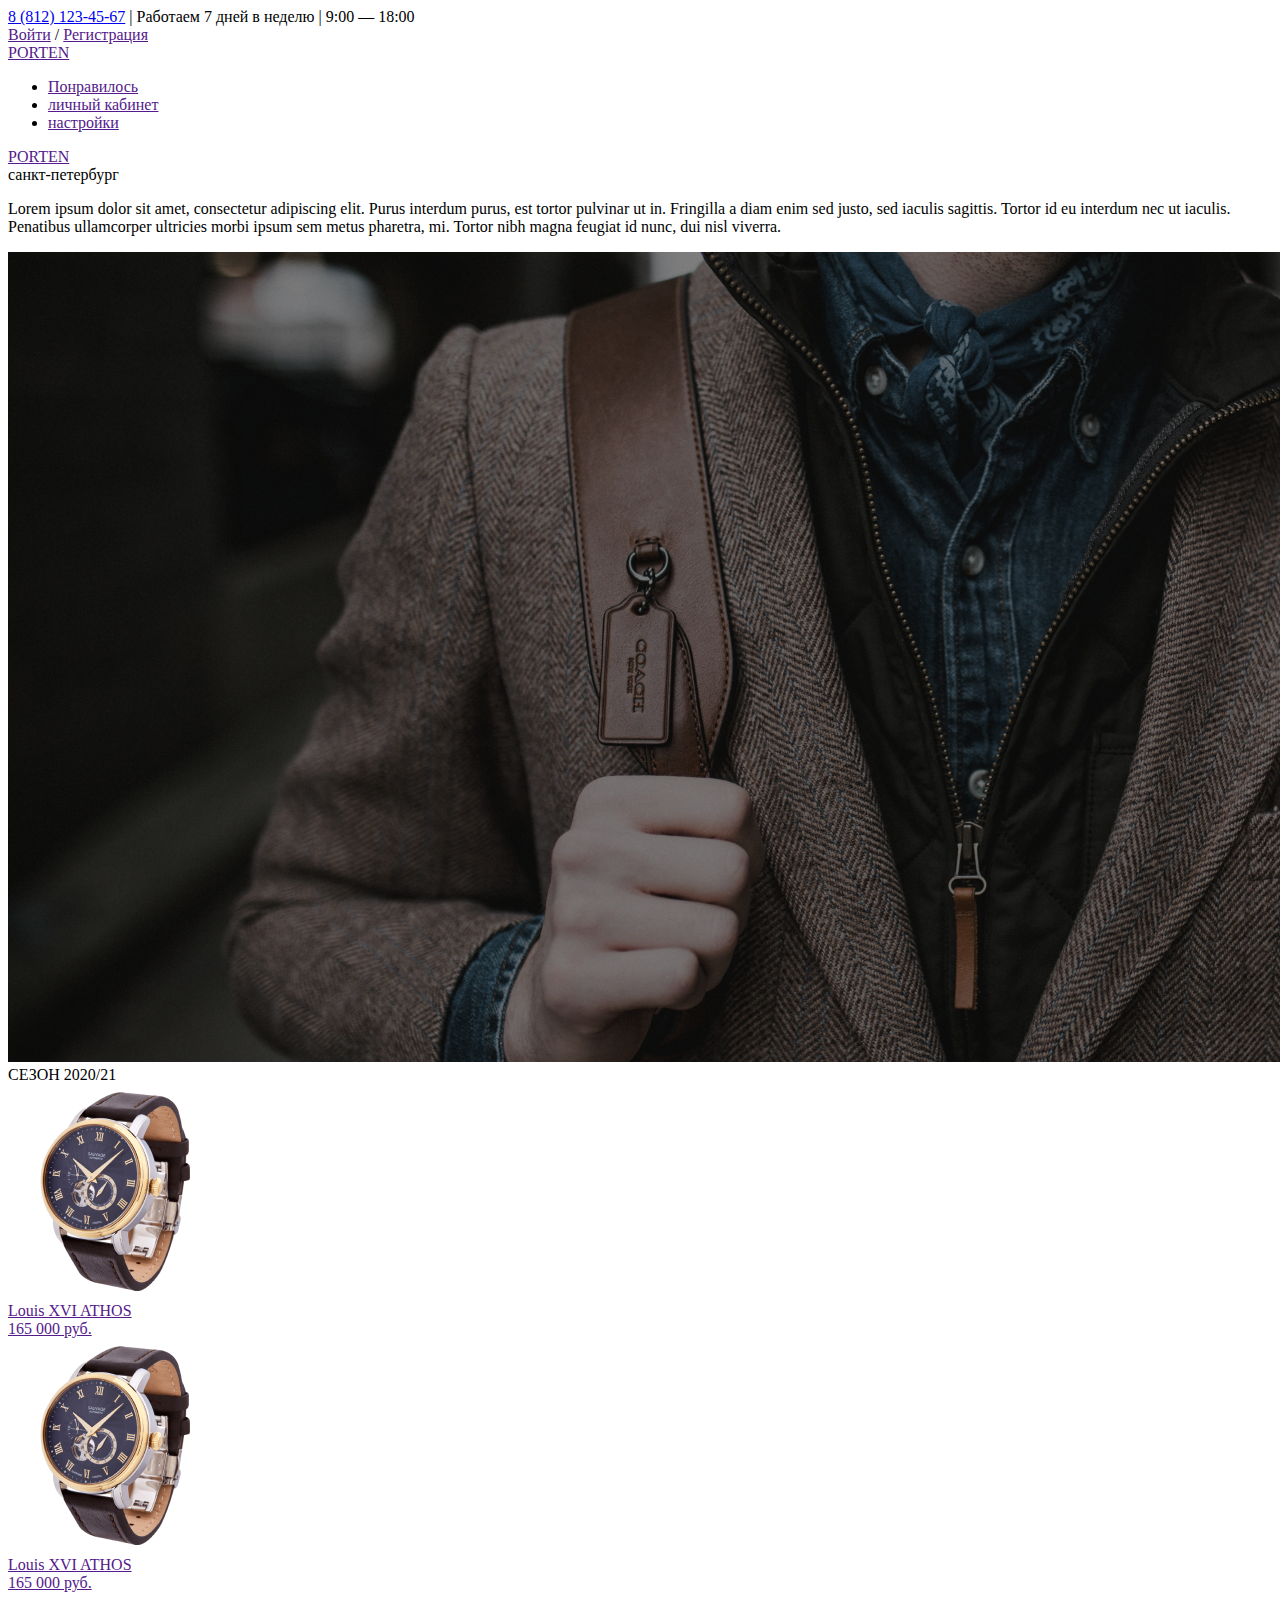
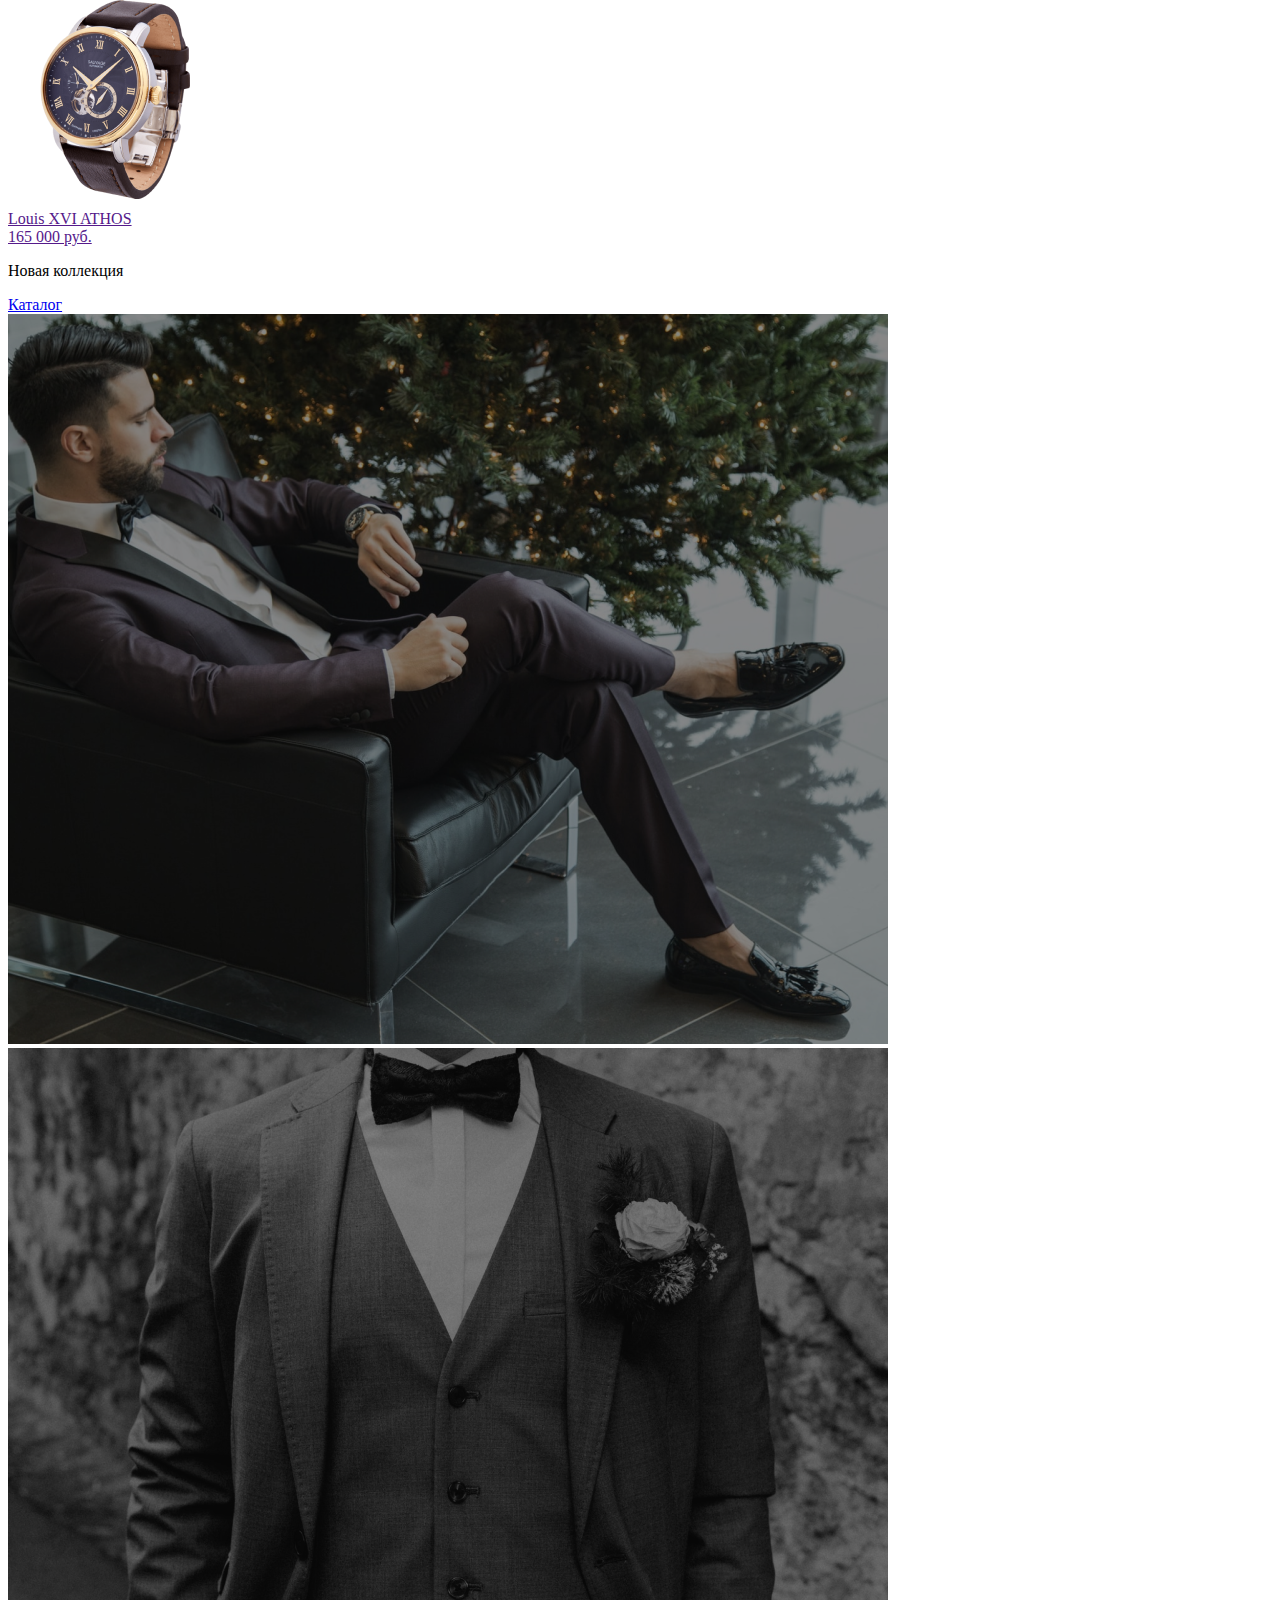
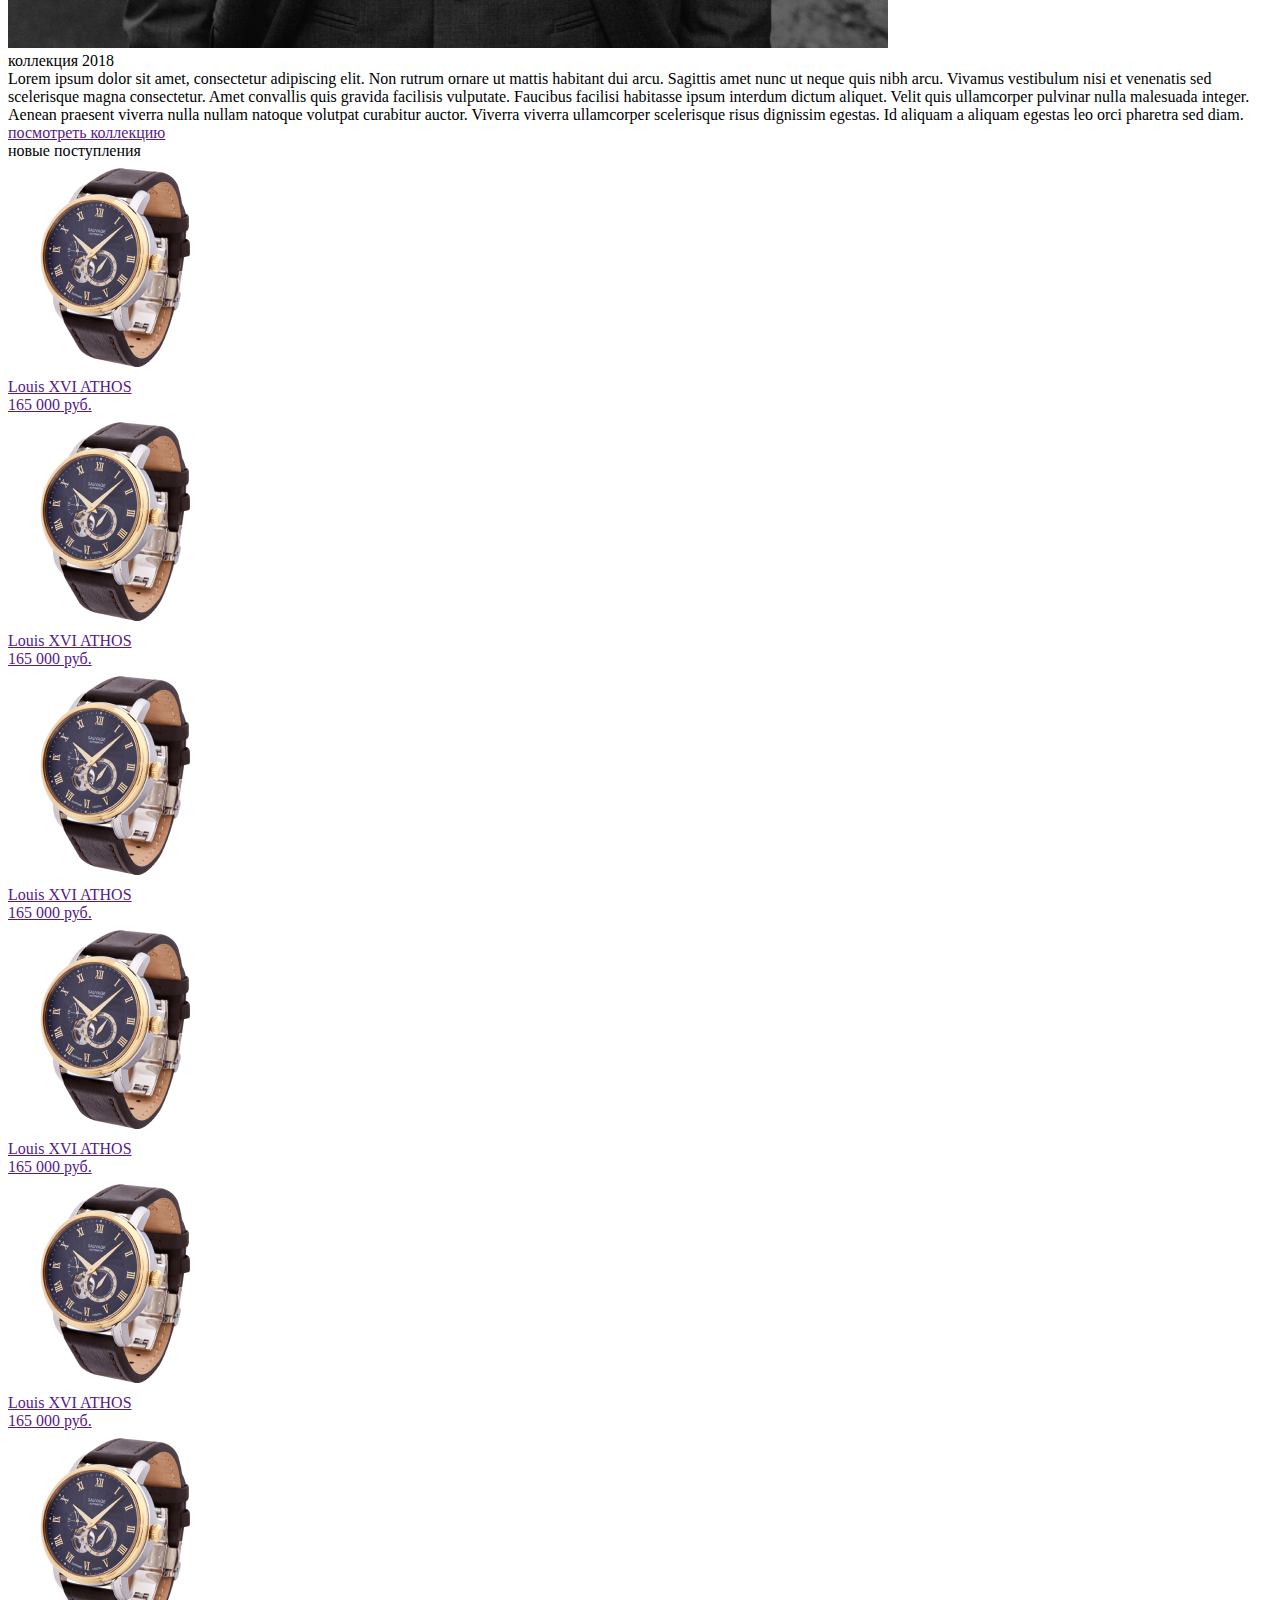
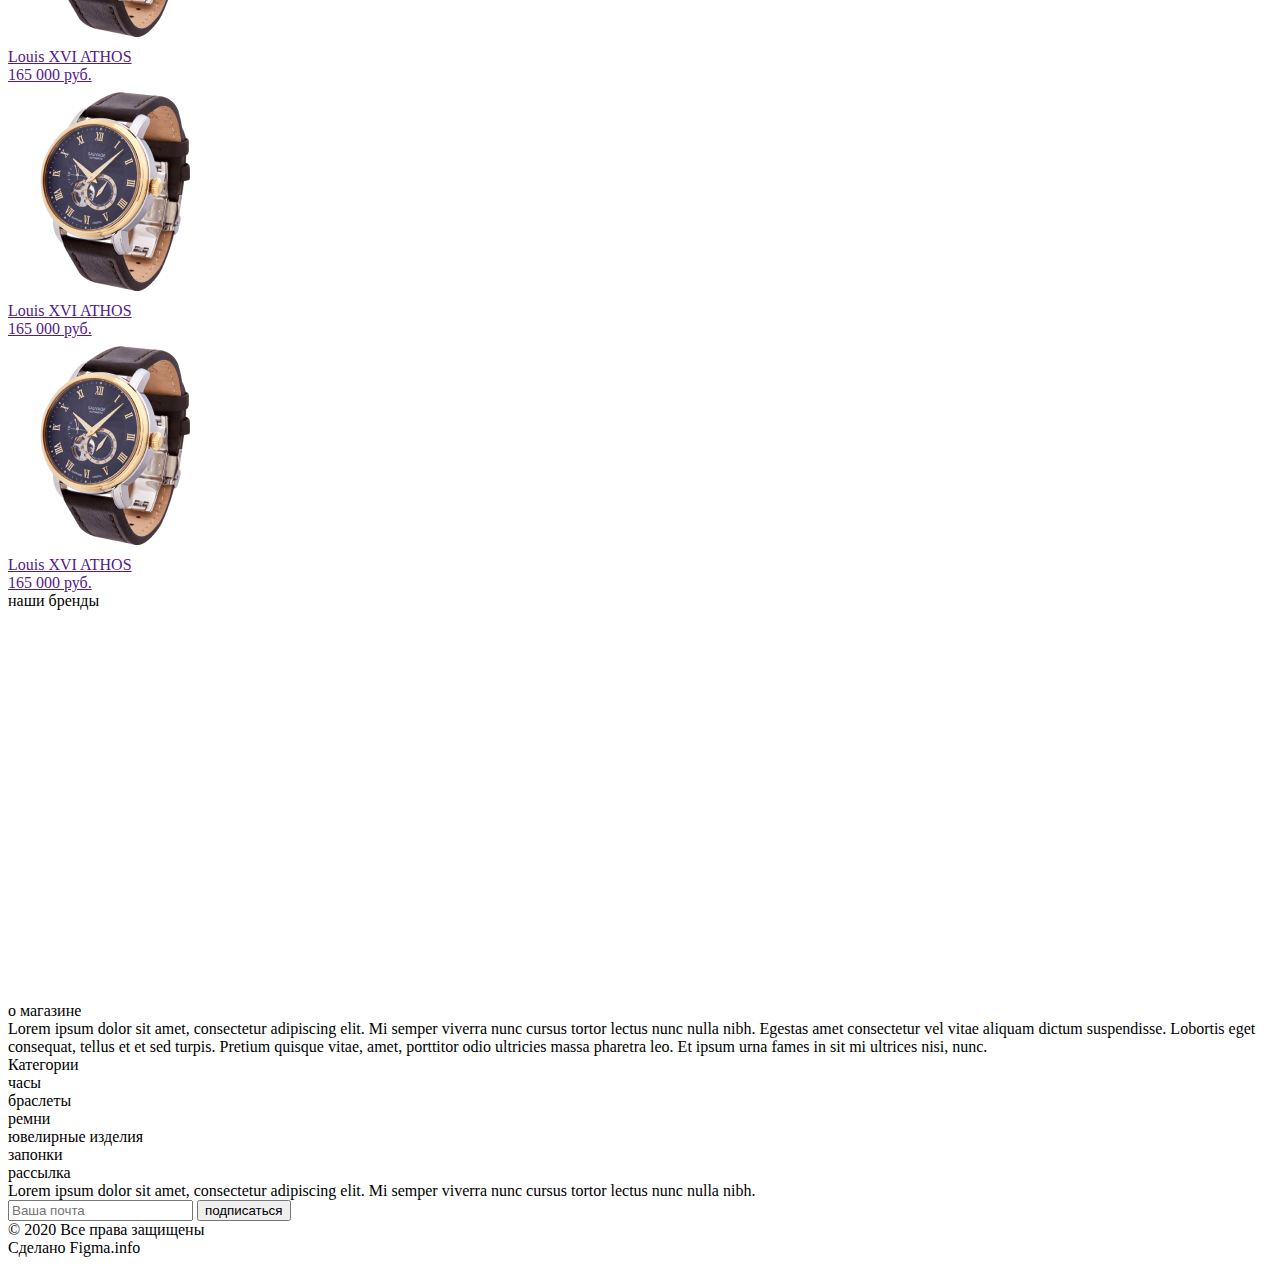
==== #src/index.html @ 112035b2 "porten" ====
<!DOCTYPE html>

<head>
	<meta charset="UTF-8">
	<meta name="viewport" content="width=device-width, initial-scale=1.0">
	<title>Главная</title>
	<link rel="stylesheet" href="css/style.min.css">
	<link href="http://fonts.cdnfonts.com/css/post-no-bills-jaffna" rel="stylesheet">

	<link href="https://cdn.jsdelivr.net/npm/bootstrap@5.0.2/dist/css/bootstrap.min.css" rel="stylesheet"
		integrity="sha384-EVSTQN3/azprG1Anm3QDgpJLIm9Nao0Yz1ztcQTwFspd3yD65VohhpuuCOmLASjC" crossorigin="anonymous">



</head>

<body>
	<header>
		<div class="header">
			<div class="header__top top-header  ">
				<div class="top-header__row container justify-content-center ">
					<div class="row">
						<div class="top-header__column col">
							<a class=" top-header__phone" href=" tel:88121234567">8 (812) 123-45-67</a>
							<span class="top-header__workdays"> | Работаем 7 дней в неделю | 9:00 — 18:00 </span>
						</div>
						<div class="top-header__column col text-end">
							<a class="top-header__link" href="">Войти</a>
							<span> / </span>
							<a class="top-header__link" href="">Регистрация</a>
						</div>
					</div>
				</div>
			</div>
			<div class="header__bottom bottom-header">
				<div class="bottom-header__row">
					<div class="bottom-header__column">
						<a href="" class="bottom-header__logo">PORTEN</a>
					</div>
					<div class="bottom-header__column bottom-header__column1 ">
						<ul class="bottom-header__list">
							<li class="bottom-header__link"><a href="">Понравилось</a></li>
							<li class="bottom-header__link"><a href="">личный кабинет</a></li>
							<li class="bottom-header__link"><a href="">настройки</a></li>
						</ul>
						<div class="bottom-header__menu menu-burger">
							<div class="menu-burger__burger">
								<span></span>
							</div>
						</div>
						<a href="" class="bottom-header__cart"></a>
						<a href="" class="bottom-header__search"></a>
					</div>
				</div>
			</div>
		</div>
	</header>
	<section>
		<div class="title">
			<div class="title__content">
				<div class="title__title">
					<div class="title__logo"><a href="">PORTEN</a></div>
					<div class="title__city">санкт-петербург</div>
				</div>
				<div class="title__text">
					<p>Lorem ipsum dolor sit amet, consectetur adipiscing elit. Purus interdum purus, est tortor
						pulvinar ut in. Fringilla a diam enim sed justo, sed iaculis sagittis. Tortor id eu interdum
						nec
						ut iaculis. Penatibus ullamcorper ultricies morbi ipsum sem metus pharetra, mi. Tortor nibh
						magna feugiat id nunc, dui nisl viverra.</p>
				</div>
				<div class="title__img ibg"><img src=".//img/main.png" alt=""></div>
			</div>

		</div>

	</section>
	<section>
		<div class="content">
			<div class="content__product">
				<div class="content__carts carts">
					<div class="carts__title">СЕЗОН 2020/21</div>
					<span></span>
					<div class="content__carts-body">
						<a href="" class="cart">
							<div class="cart__body">
								<div class="cart__img ibg"><img src=".//img/watch.png" alt=""></div>
							</div>
							<div class="cart__description">
								<div class="cart__title">Louis XVI ATHOS</div>
								<div class="cart__price">165 000 руб.</div>
							</div>

						</a>
						<a href="" class="cart">
							<div class="cart__body">
								<div class="cart__img ibg"><img src=".//img/watch.png" alt=""></div>
							</div>
							<div class="cart__description">
								<div class="cart__title">Louis XVI ATHOS</div>
								<div class="cart__price">165 000 руб.</div>
							</div>

						</a>
						<a href="" class="cart">
							<div class="cart__body">
								<div class="cart__img ibg"><img src=".//img/watch.png" alt=""></div>
							</div>
							<div class="cart__description">
								<div class="cart__title">Louis XVI ATHOS</div>
								<div class="cart__price">165 000 руб.</div>
							</div>

						</a>
					</div>
				</div>
				<div class="content__catalog">
					<div class="content__title">
						<p>Новая коллекция</p>
					</div>
					<span></span>
					<a href="#" class="content__btn">Каталог</a>
					<div class="content__img ibg"><img src=".//img/Catalog.png" alt=""></div>
				</div>
			</div>
		</div>
	</section>
	<section>
		<div class="contant-bottom">
			<div class="contant-bottom__body">
				<div class="contant-bottom__img ibg"><img src=".//img/Img2.png" alt=""></div>
				<div class="contant-bottom__description">
					<div class="contant-bottom__title">коллекция 2018</div>
					<span></span>
					<div class="contant-bottom__text">Lorem ipsum dolor sit amet, consectetur adipiscing elit. Non
						rutrum ornare ut mattis habitant dui arcu. Sagittis amet nunc ut neque quis nibh arcu. Vivamus
						vestibulum nisi et venenatis sed scelerisque magna consectetur. Amet convallis quis gravida
						facilisis vulputate. Faucibus facilisi habitasse ipsum interdum dictum aliquet. Velit quis
						ullamcorper pulvinar nulla malesuada integer. Aenean praesent viverra nulla nullam natoque
						volutpat curabitur auctor. Viverra viverra ullamcorper scelerisque risus dignissim egestas. Id
						aliquam a aliquam egestas leo orci pharetra sed diam. </div>
					<a href="" class="contant-bottom__btn">посмотреть коллекцию</a>
				</div>
			</div>
		</div>
	</section>

	<section class="list-product">
		<div class="container">
			<div class="list-product__body ">
				<div class="list-product__title">новые поступления
					<span></span>
				</div>

				<div class="row ">
					<div class="col-xl-3 col-lg-4 col-md-6 col-sm-12 center"><a href="" class="cart">
							<div class="cart__body">
								<div class="cart__img ibg"><img src=".//img/watch.png" alt=""></div>
							</div>
							<div class="cart__description">
								<div class="cart__title">Louis XVI ATHOS</div>
								<div class="cart__price">165 000 руб.</div>
							</div>

						</a></div>
					<div class="col-xl-3 col-lg-4 col-md-6 col-sm-12 center"><a href="" class="cart">
							<div class="cart__body">
								<div class="cart__img ibg"><img src=".//img/watch.png" alt=""></div>
							</div>
							<div class="cart__description">
								<div class="cart__title">Louis XVI ATHOS</div>
								<div class="cart__price">165 000 руб.</div>
							</div>

						</a></div>
					<div class="col-xl-3 col-lg-4 col-md-6 col-sm-12 center"><a href="" class="cart">
							<div class="cart__body">
								<div class="cart__img ibg"><img src=".//img/watch.png" alt=""></div>
							</div>
							<div class="cart__description">
								<div class="cart__title">Louis XVI ATHOS</div>
								<div class="cart__price">165 000 руб.</div>
							</div>

						</a></div>
					<div class="col-xl-3 col-lg-4 col-md-6 col-sm-12 center"><a href="" class="cart">
							<div class="cart__body">
								<div class="cart__img ibg"><img src=".//img/watch.png" alt=""></div>
							</div>
							<div class="cart__description">
								<div class="cart__title">Louis XVI ATHOS</div>
								<div class="cart__price">165 000 руб.</div>
							</div>

						</a></div>
					<div class="col-xl-3 col-lg-4 col-md-6 col-sm-12 center"><a href="" class="cart">
							<div class="cart__body">
								<div class="cart__img ibg"><img src=".//img/watch.png" alt=""></div>
							</div>
							<div class="cart__description">
								<div class="cart__title">Louis XVI ATHOS</div>
								<div class="cart__price">165 000 руб.</div>
							</div>

						</a></div>
					<div class="col-xl-3 col-lg-4 col-md-6 col-sm-12 center"><a href="" class="cart">
							<div class="cart__body">
								<div class="cart__img ibg"><img src=".//img/watch.png" alt=""></div>
							</div>
							<div class="cart__description">
								<div class="cart__title">Louis XVI ATHOS</div>
								<div class="cart__price">165 000 руб.</div>
							</div>

						</a></div>
					<div class="col-xl-3 col-lg-4 col-md-6 col-sm-12 center"><a href="" class="cart">
							<div class="cart__body">
								<div class="cart__img ibg"><img src=".//img/watch.png" alt=""></div>
							</div>
							<div class="cart__description">
								<div class="cart__title">Louis XVI ATHOS</div>
								<div class="cart__price">165 000 руб.</div>
							</div>

						</a></div>
					<div class="col-xl-3 col-lg-4 col-md-6 col-sm-12 center"><a href="" class="cart">
							<div class="cart__body">
								<div class="cart__img ibg"><img src=".//img/watch.png" alt=""></div>
							</div>
							<div class="cart__description">
								<div class="cart__title">Louis XVI ATHOS</div>
								<div class="cart__price">165 000 руб.</div>
							</div>

						</a></div>
				</div>
			</div>
		</div>
	</section>

	<section class="brands">
		<div class="list-product__title">наши бренды
			<span></span>
		</div>
		<div class="container ">
			<div class="row ">
				<div class="col-xl-3 col-lg-6 col-md-6 center"><a href=""><img src=".//img/Brand.png" alt=""></a>
				</div>
				<div class="col-xl-3 col-lg-6 col-md-6 center"><a href=""><img src=".//img/Brand.png" alt=""></a>
				</div>
				<div class="col-xl-3 col-lg-6 col-md-6 center"><a href=""><img src=".//img/Brand.png" alt=""></a>
				</div>
				<div class="col-xl-3 col-lg-6 col-md-6 center"><a href=""><img src=".//img/Brand.png" alt=""></a>
				</div>
			</div>
		</div>
	</section>

	<footer>
		<div class="footer">
			<div class="footer__row">
				<div class="footer__column">
					<div class="footer__title">о магазине</div>
					<div class="footer__text">Lorem ipsum dolor sit amet, consectetur adipiscing elit. Mi semper viverra
						nunc cursus tortor lectus nunc nulla nibh. Egestas amet consectetur vel vitae aliquam dictum
						suspendisse. Lobortis eget consequat, tellus et et sed turpis. Pretium quisque vitae, amet,
						porttitor odio ultricies massa pharetra leo. Et ipsum urna fames in sit mi ultrices nisi, nunc.
					</div>
				</div>
				<div class="footer__column">
					<div class="footer__title">Категории</div>
					<div class="footer__link link-footer">
						<div class="link-footer__row">
							<div class="link-footer__btn">часы</div>
							<div class="link-footer__btn">браслеты</div>
							<div class="link-footer__btn">ремни</div>
						</div>
						<div class="link-footer__row">
							<div class="link-footer__btn">ювелирные изделия</div>
							<div class="link-footer__btn">запонки</div>
						</div>
					</div>
				</div>
				<div class="footer__column">
					<div class="footer__title">рассылка</div>
					<div class="footer__text">Lorem ipsum dolor sit amet, consectetur adipiscing elit. Mi semper viverra
						nunc cursus tortor lectus nunc nulla nibh.</div>
					<form action="#" class="footer__form">
						<input type="text" placeholder="Ваша почта" class="footer__input">
						<button class="footer__button">подписаться</button>
					</form>
				</div>
			</div>
		</div>

	</footer>
	<div class="bottom-footer">
		<div class="bottom-footer__body">
			<div class="bottom-footer__down">© 2020 Все права защищены</div>
			<div class="bottom-footer__down">Сделано Figma.info</div>
		</div>

	</div>


	<script src="https://cdn.jsdelivr.net/npm/bootstrap@5.0.2/dist/js/bootstrap.bundle.min.js"
		integrity="sha384-MrcW6ZMFYlzcLA8Nl+NtUVF0sA7MsXsP1UyJoMp4YLEuNSfAP+JcXn/tWtIaxVXM"
		crossorigin="anonymous"></script>

	<script src="js/script.min.js"></script>
</body>

</html>
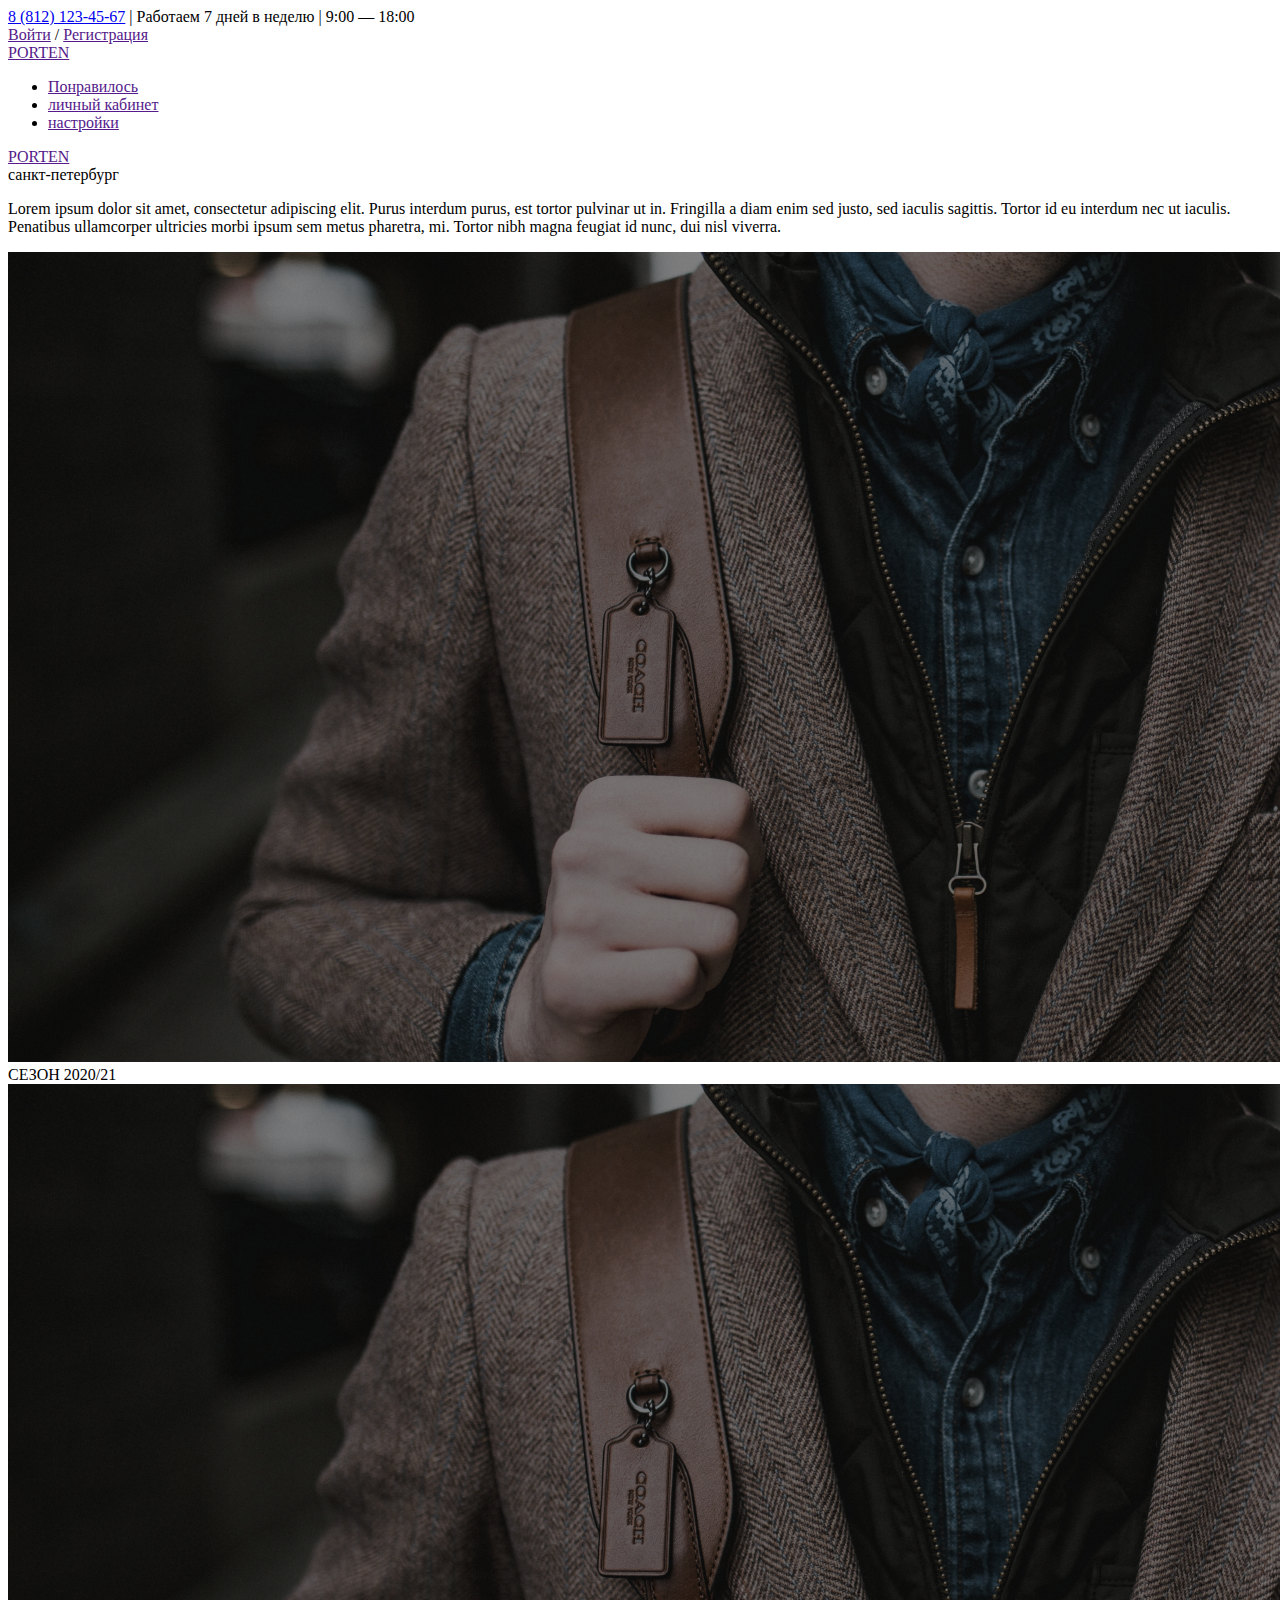
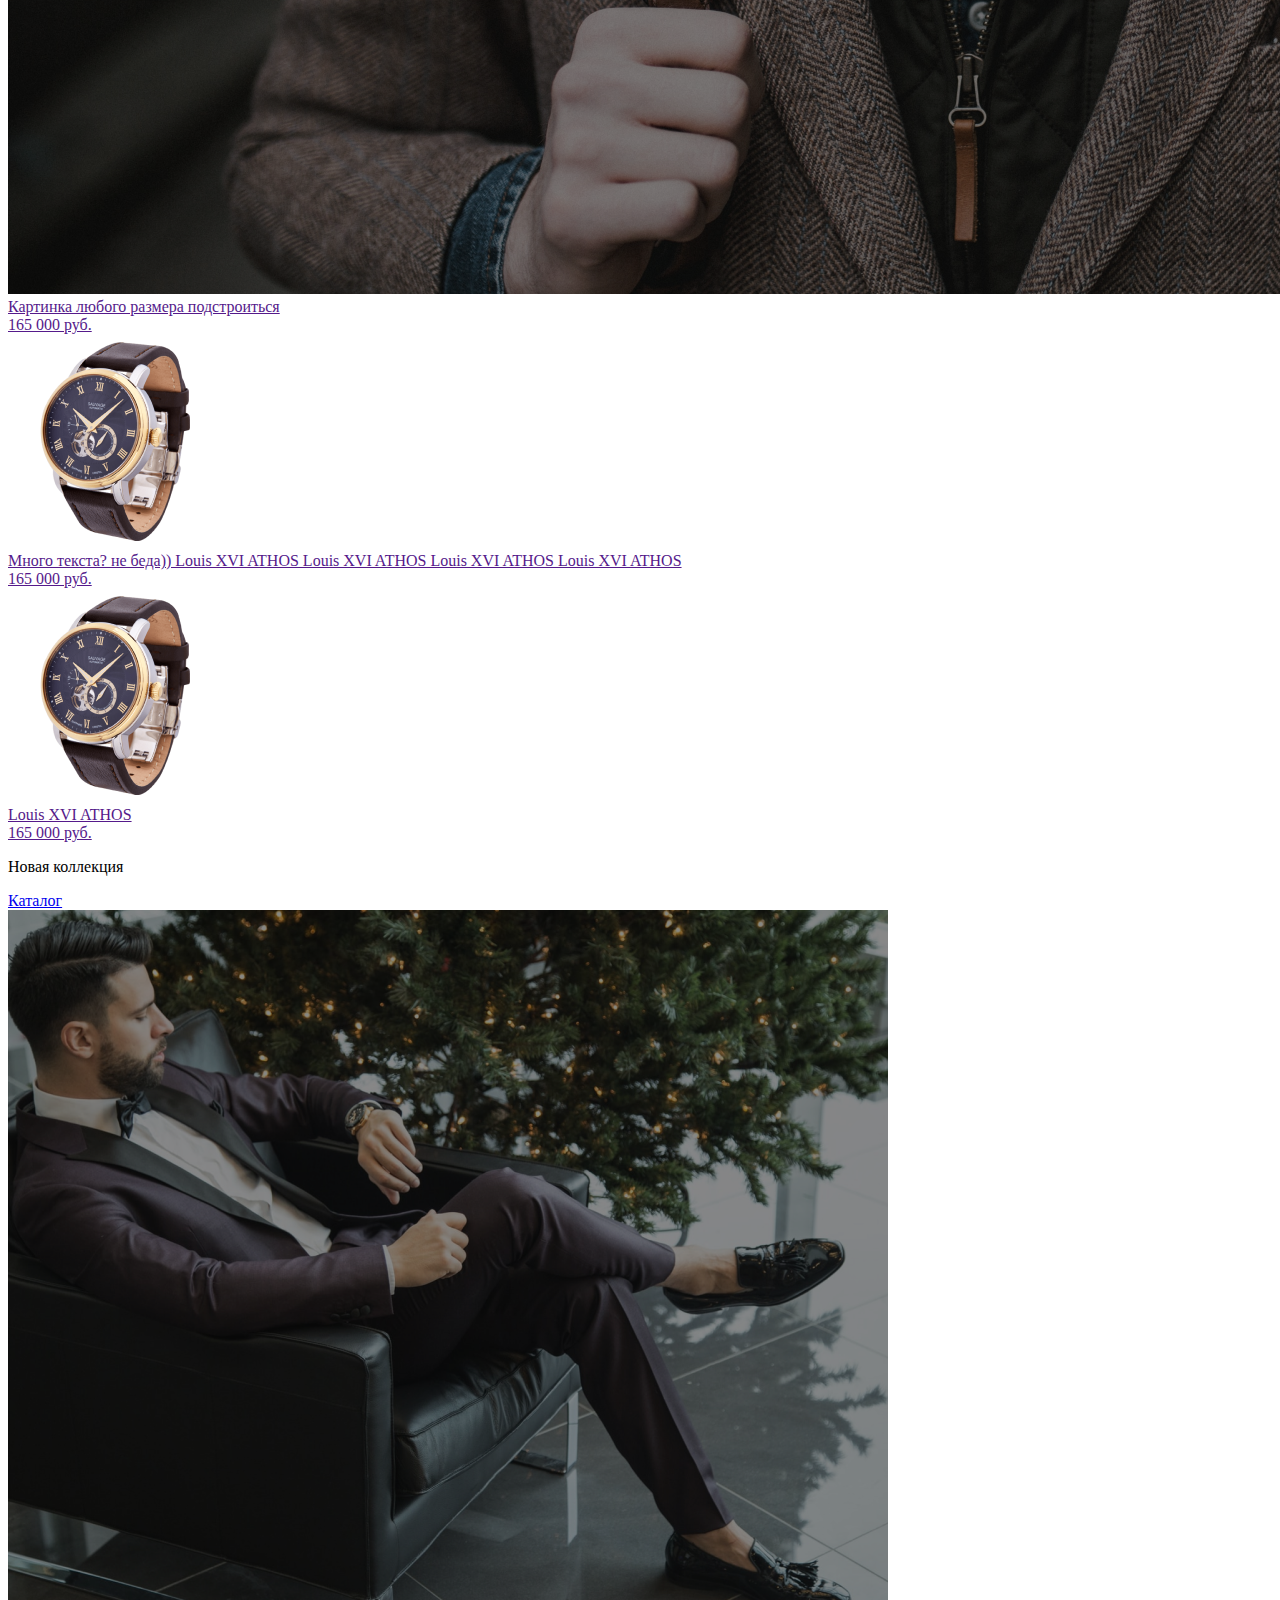
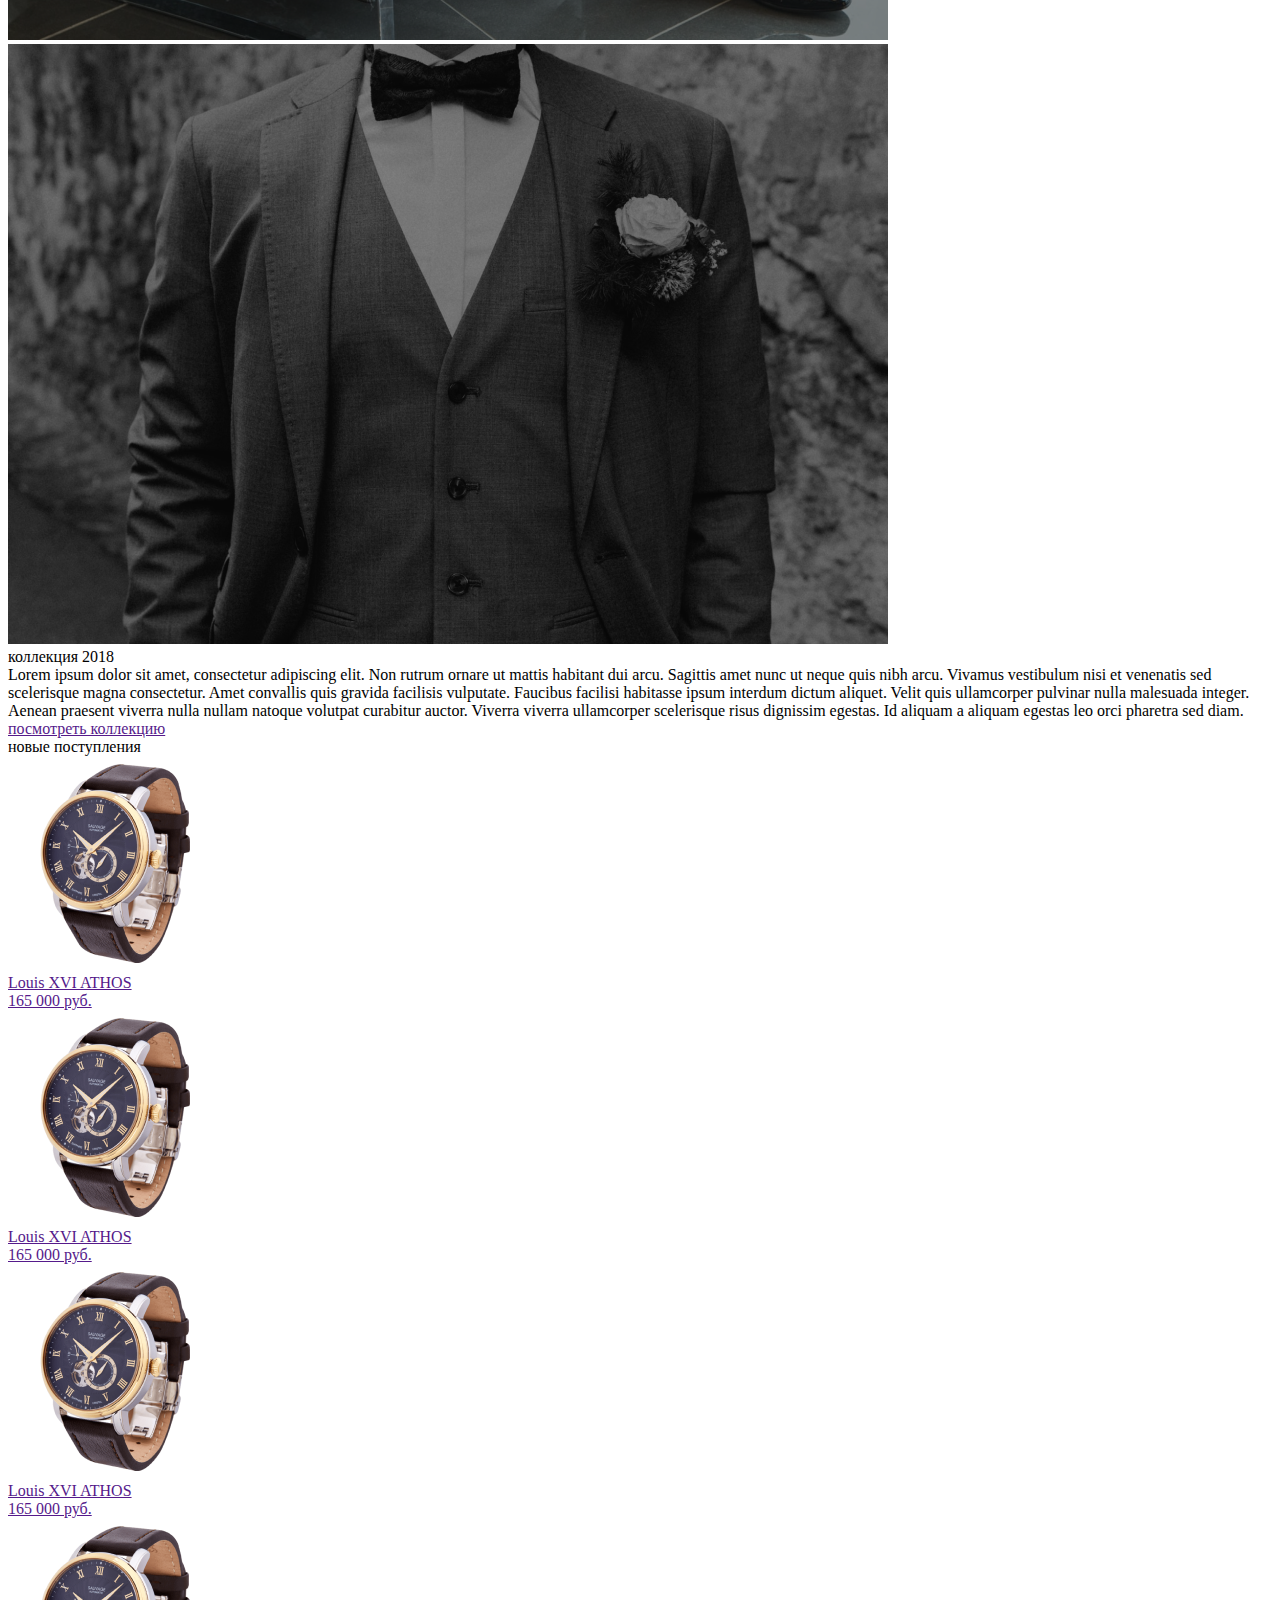
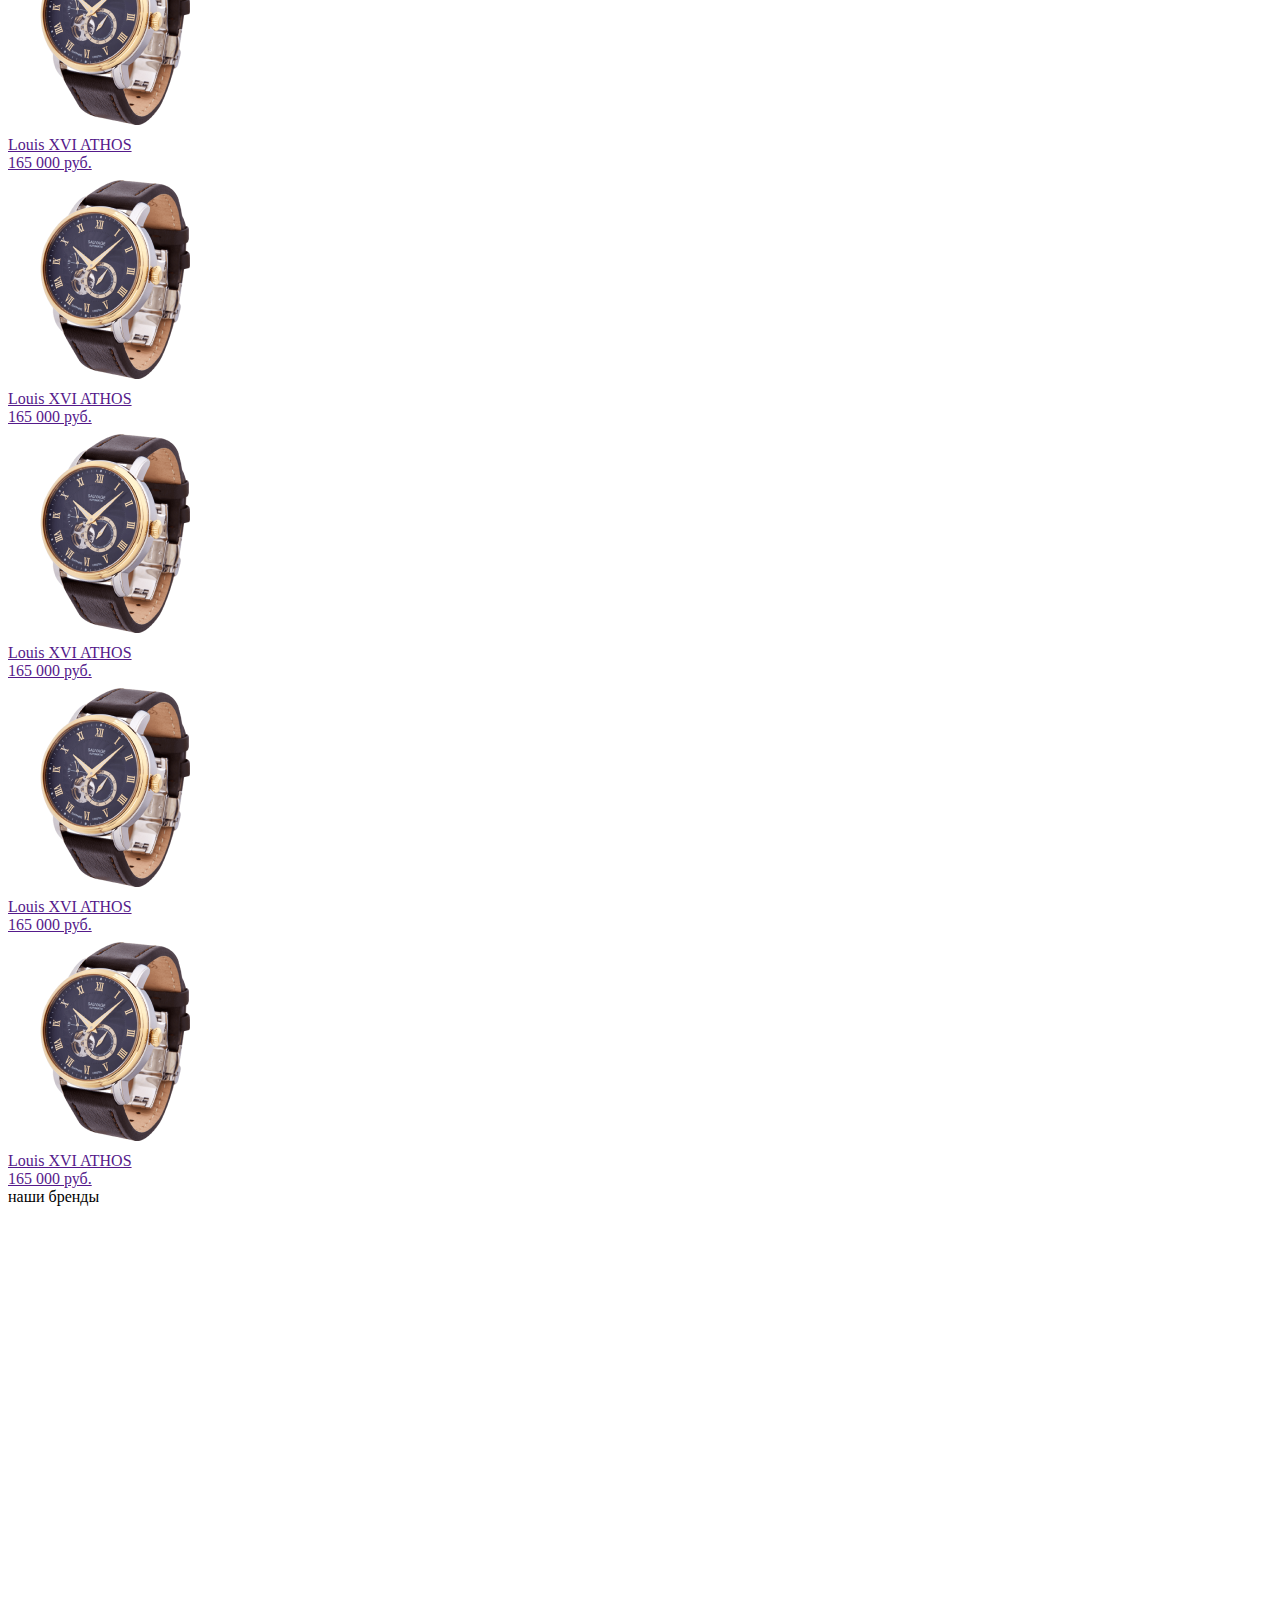
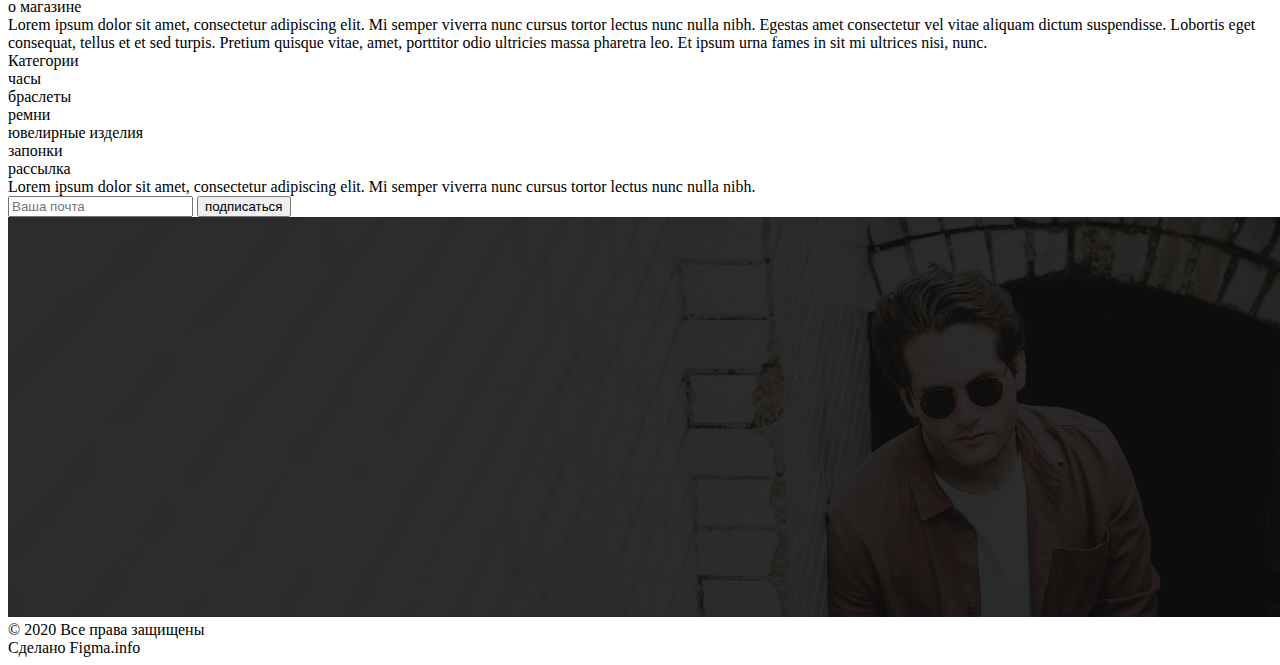
==== commit ccbac7df: "porten" ====
--- a/#src/index.html
+++ b/#src/index.html
@@ -84,10 +84,10 @@
 					<div class="content__carts-body">
 						<a href="" class="cart">
 							<div class="cart__body">
-								<div class="cart__img ibg"><img src=".//img/watch.png" alt=""></div>
-							</div>
-							<div class="cart__description">
-								<div class="cart__title">Louis XVI ATHOS</div>
+								<div class="cart__img ibg"><img src=".//img/main.png" alt=""></div>
+							</div>
+							<div class="cart__description">
+								<div class="cart__title">Картинка любого размера подстроиться</div>
 								<div class="cart__price">165 000 руб.</div>
 							</div>
 
@@ -97,7 +97,8 @@
 								<div class="cart__img ibg"><img src=".//img/watch.png" alt=""></div>
 							</div>
 							<div class="cart__description">
-								<div class="cart__title">Louis XVI ATHOS</div>
+								<div class="cart__title"> Много текста? не беда)) Louis XVI ATHOS Louis XVI ATHOS Louis
+									XVI ATHOS Louis XVI ATHOS</div>
 								<div class="cart__price">165 000 руб.</div>
 							</div>
 
@@ -291,6 +292,7 @@
 					</form>
 				</div>
 			</div>
+			<div class="footer__bcg ibg"><img src=".//img/background-footer.jpg" alt=""></div>
 		</div>
 
 	</footer>
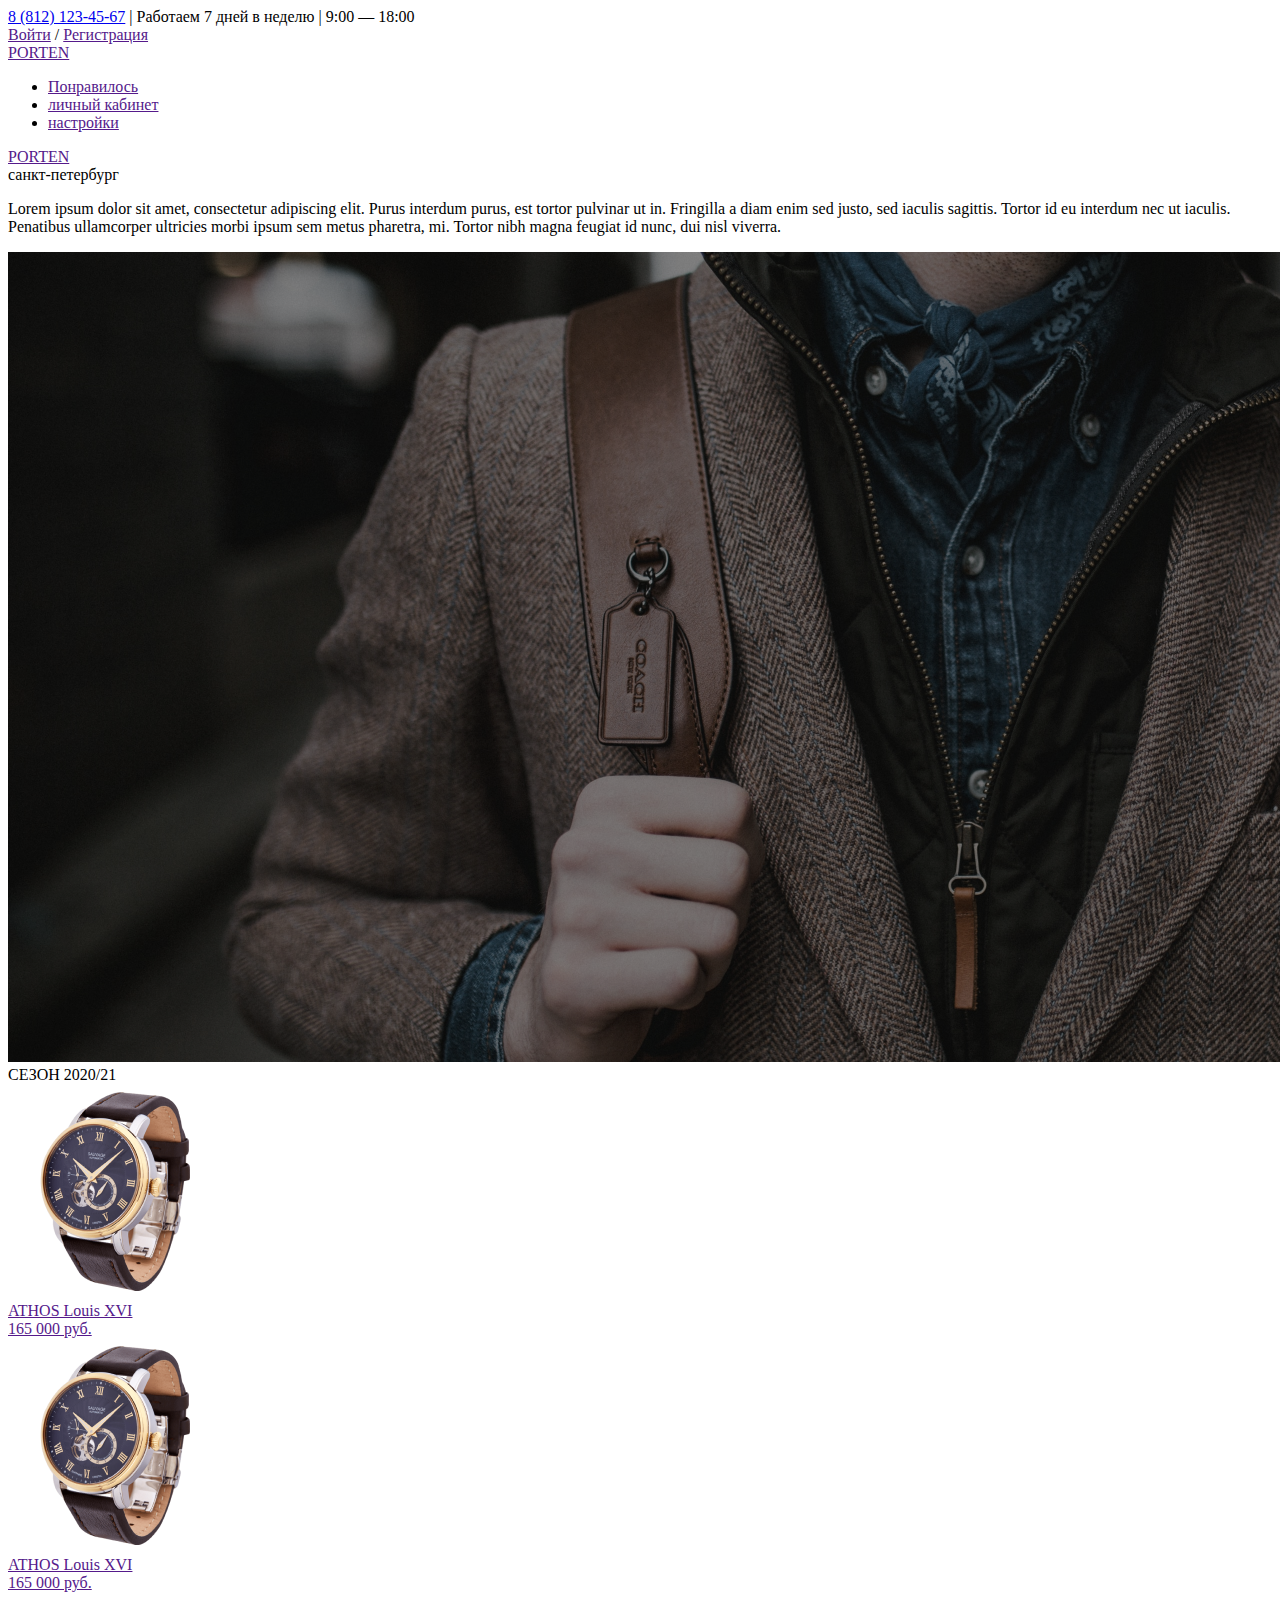
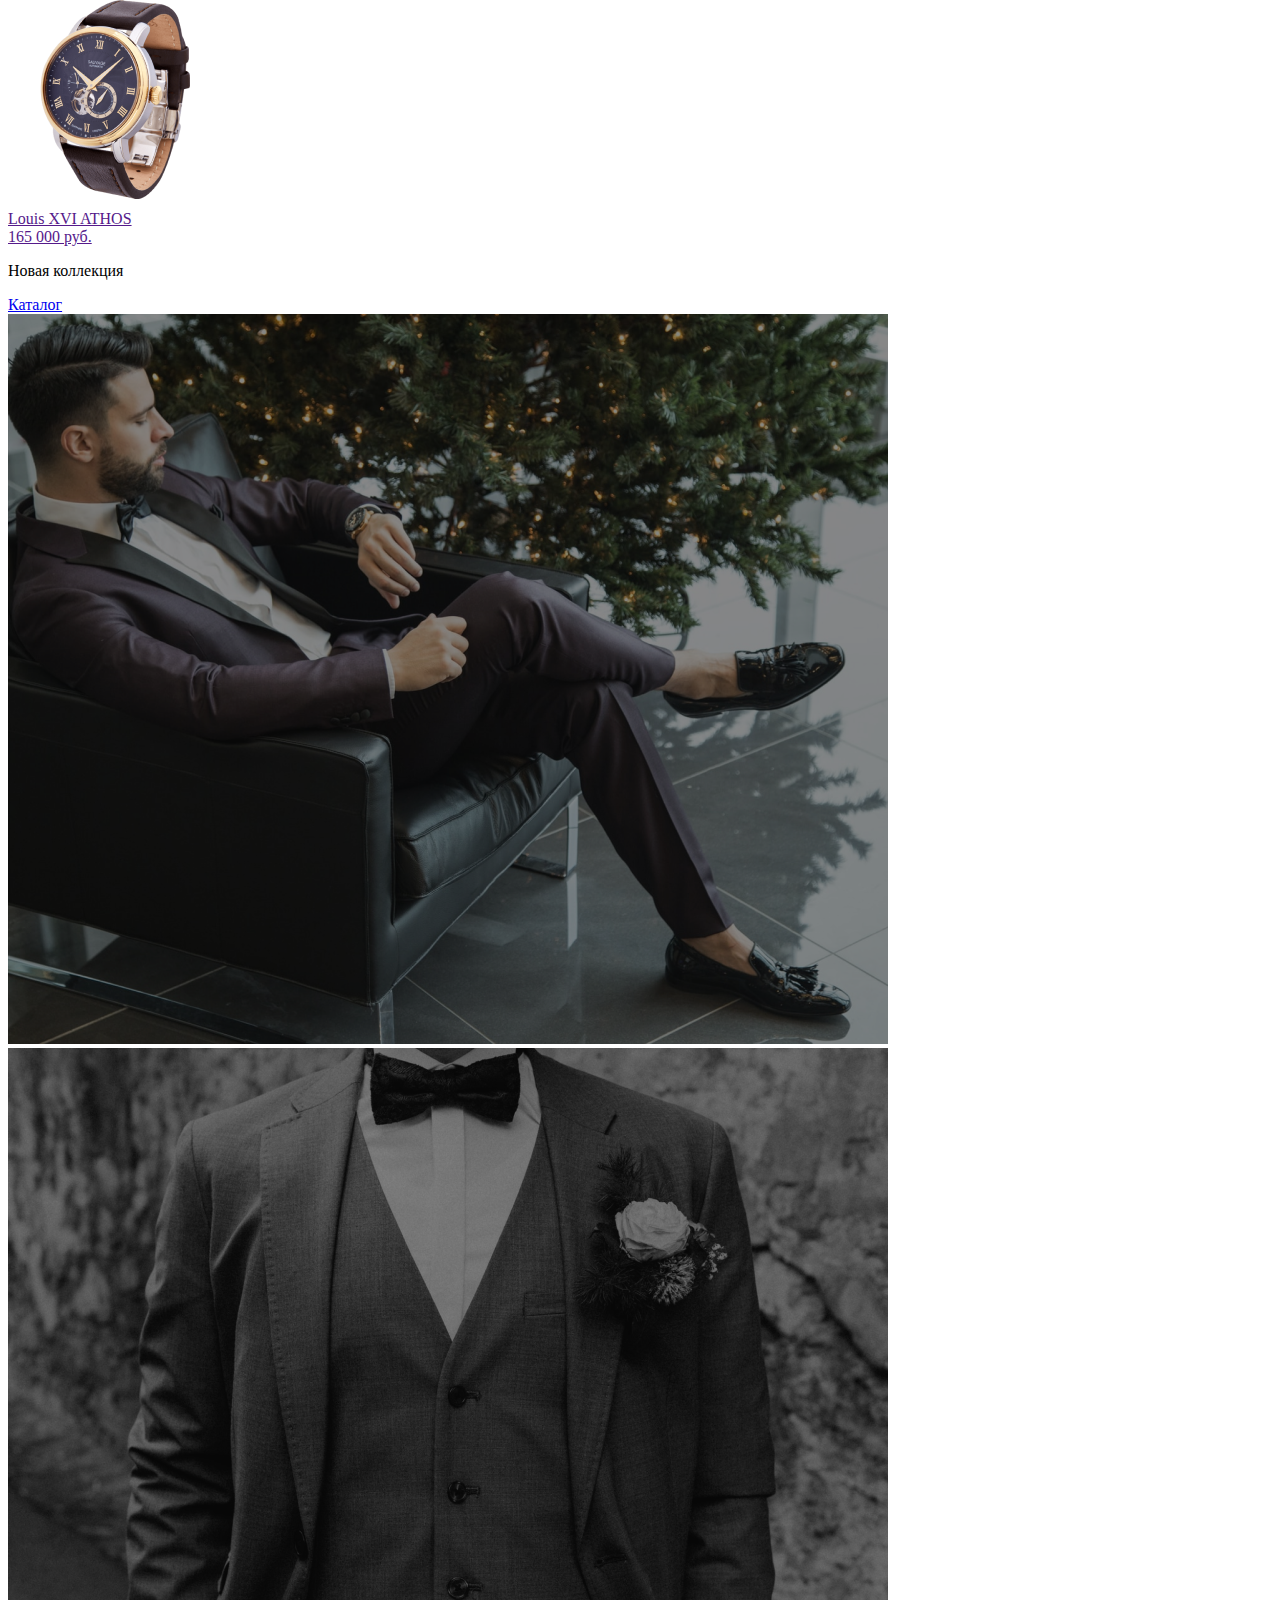
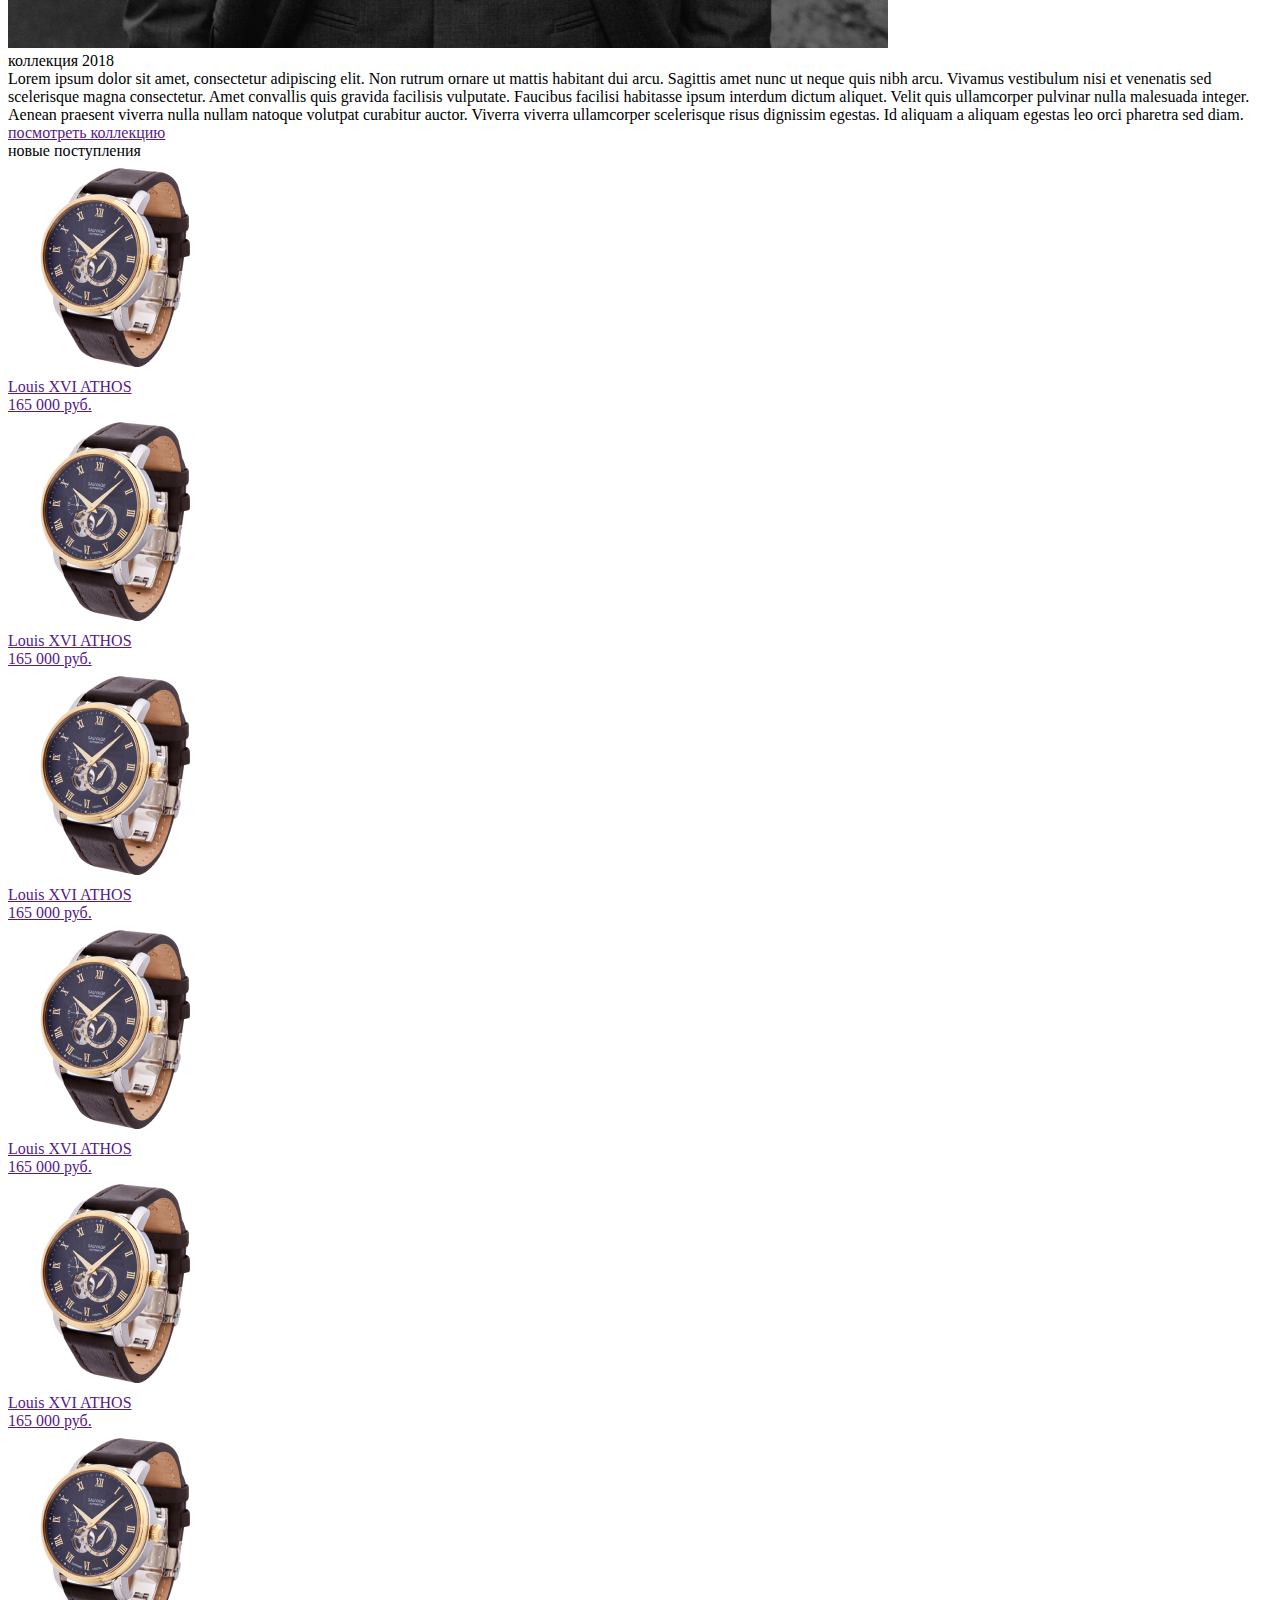
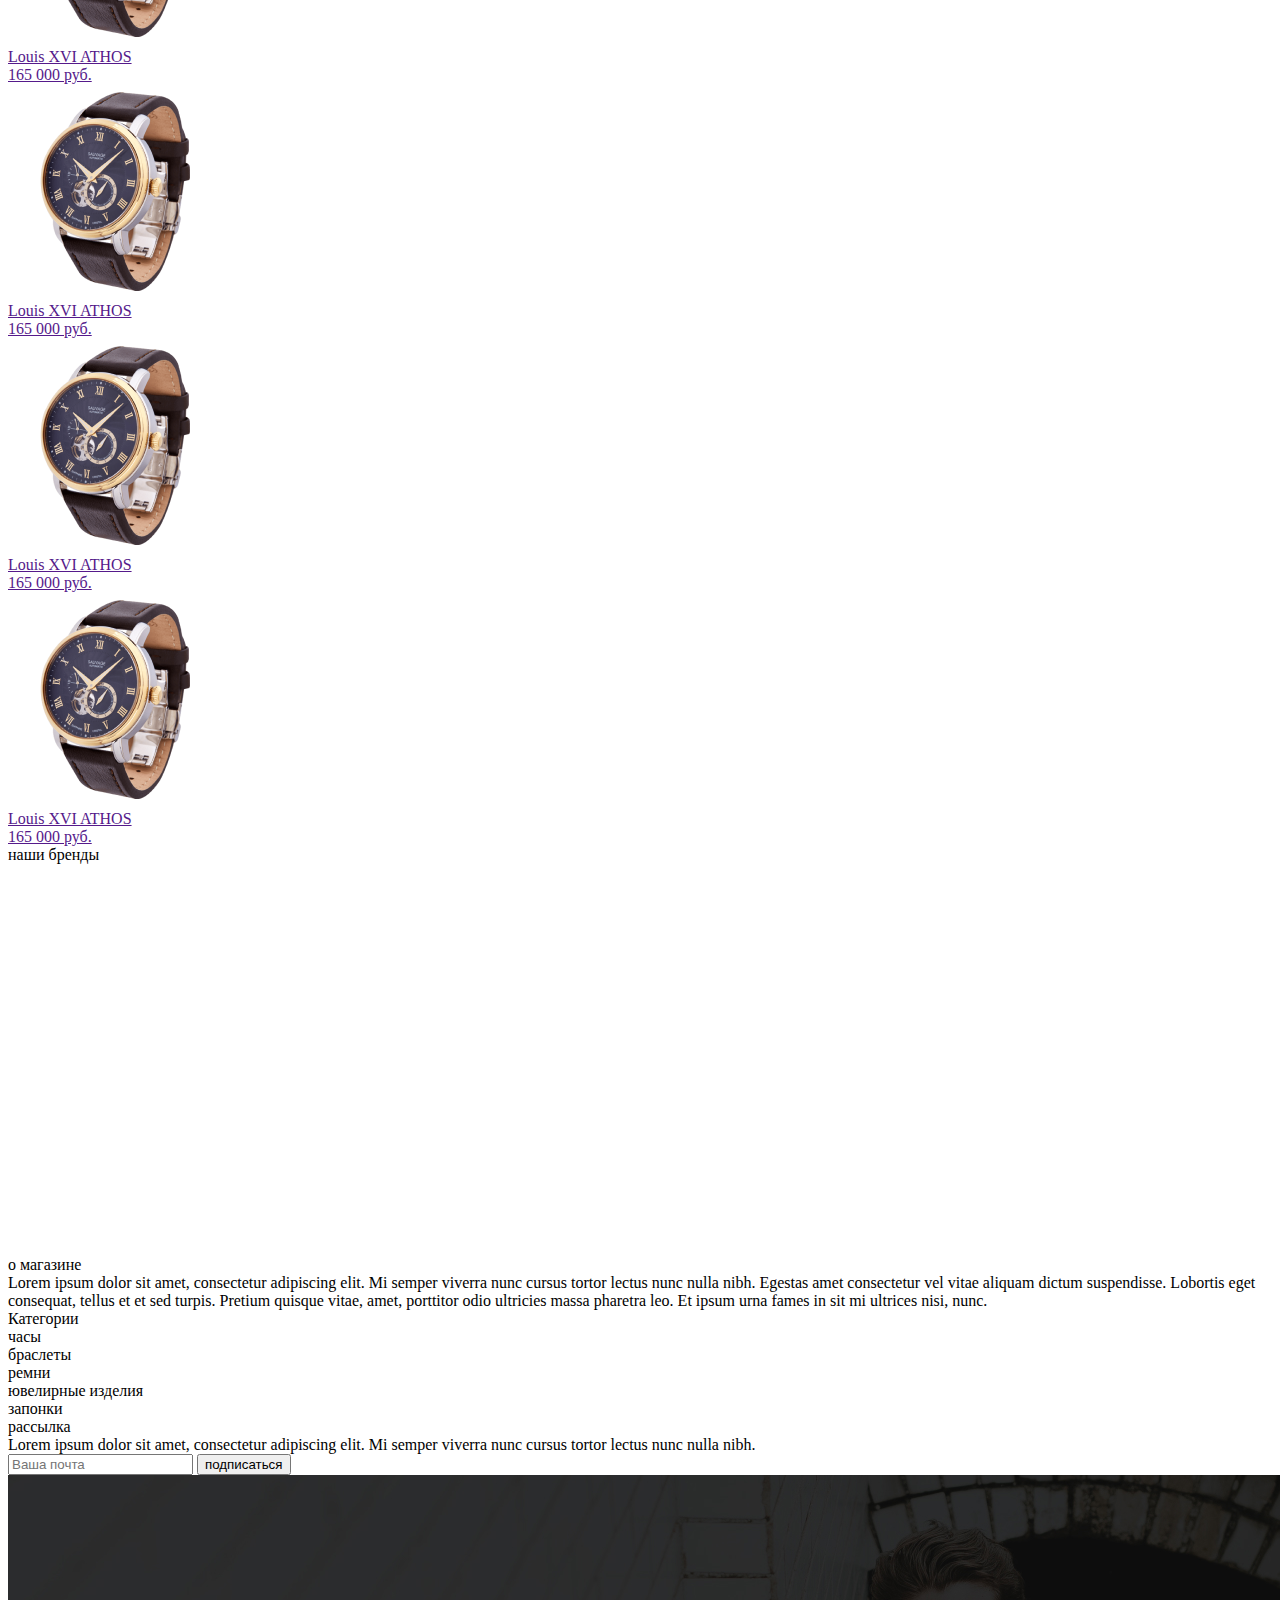
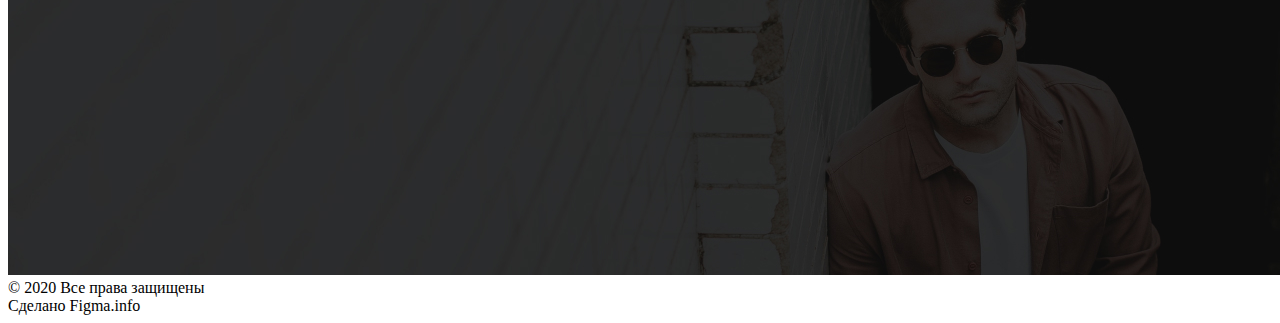
==== commit 9a66de24: "finish" ====
--- a/#src/index.html
+++ b/#src/index.html
@@ -5,7 +5,7 @@
 	<meta name="viewport" content="width=device-width, initial-scale=1.0">
 	<title>Главная</title>
 	<link rel="stylesheet" href="css/style.min.css">
-	<link href="http://fonts.cdnfonts.com/css/post-no-bills-jaffna" rel="stylesheet">
+	<link href="https://fonts.cdnfonts.com/css/post-no-bills-jaffna" rel="stylesheet">
 
 	<link href="https://cdn.jsdelivr.net/npm/bootstrap@5.0.2/dist/css/bootstrap.min.css" rel="stylesheet"
 		integrity="sha384-EVSTQN3/azprG1Anm3QDgpJLIm9Nao0Yz1ztcQTwFspd3yD65VohhpuuCOmLASjC" crossorigin="anonymous">
@@ -84,10 +84,10 @@
 					<div class="content__carts-body">
 						<a href="" class="cart">
 							<div class="cart__body">
-								<div class="cart__img ibg"><img src=".//img/main.png" alt=""></div>
+								<div class="cart__img ibg"><img src=".//img/watch.png" alt=""></div>
 							</div>
 							<div class="cart__description">
-								<div class="cart__title">Картинка любого размера подстроиться</div>
+								<div class="cart__title">ATHOS Louis XVI</div>
 								<div class="cart__price">165 000 руб.</div>
 							</div>
 
@@ -97,8 +97,7 @@
 								<div class="cart__img ibg"><img src=".//img/watch.png" alt=""></div>
 							</div>
 							<div class="cart__description">
-								<div class="cart__title"> Много текста? не беда)) Louis XVI ATHOS Louis XVI ATHOS Louis
-									XVI ATHOS Louis XVI ATHOS</div>
+								<div class="cart__title"> ATHOS Louis XVI </div>
 								<div class="cart__price">165 000 руб.</div>
 							</div>
 
@@ -149,92 +148,107 @@
 	<section class="list-product">
 		<div class="container">
 			<div class="list-product__body ">
+
 				<div class="list-product__title">новые поступления
 					<span></span>
 				</div>
-
-				<div class="row ">
-					<div class="col-xl-3 col-lg-4 col-md-6 col-sm-12 center"><a href="" class="cart">
-							<div class="cart__body">
-								<div class="cart__img ibg"><img src=".//img/watch.png" alt=""></div>
-							</div>
-							<div class="cart__description">
-								<div class="cart__title">Louis XVI ATHOS</div>
-								<div class="cart__price">165 000 руб.</div>
-							</div>
-
-						</a></div>
-					<div class="col-xl-3 col-lg-4 col-md-6 col-sm-12 center"><a href="" class="cart">
-							<div class="cart__body">
-								<div class="cart__img ibg"><img src=".//img/watch.png" alt=""></div>
-							</div>
-							<div class="cart__description">
-								<div class="cart__title">Louis XVI ATHOS</div>
-								<div class="cart__price">165 000 руб.</div>
-							</div>
-
-						</a></div>
-					<div class="col-xl-3 col-lg-4 col-md-6 col-sm-12 center"><a href="" class="cart">
-							<div class="cart__body">
-								<div class="cart__img ibg"><img src=".//img/watch.png" alt=""></div>
-							</div>
-							<div class="cart__description">
-								<div class="cart__title">Louis XVI ATHOS</div>
-								<div class="cart__price">165 000 руб.</div>
-							</div>
-
-						</a></div>
-					<div class="col-xl-3 col-lg-4 col-md-6 col-sm-12 center"><a href="" class="cart">
-							<div class="cart__body">
-								<div class="cart__img ibg"><img src=".//img/watch.png" alt=""></div>
-							</div>
-							<div class="cart__description">
-								<div class="cart__title">Louis XVI ATHOS</div>
-								<div class="cart__price">165 000 руб.</div>
-							</div>
-
-						</a></div>
-					<div class="col-xl-3 col-lg-4 col-md-6 col-sm-12 center"><a href="" class="cart">
-							<div class="cart__body">
-								<div class="cart__img ibg"><img src=".//img/watch.png" alt=""></div>
-							</div>
-							<div class="cart__description">
-								<div class="cart__title">Louis XVI ATHOS</div>
-								<div class="cart__price">165 000 руб.</div>
-							</div>
-
-						</a></div>
-					<div class="col-xl-3 col-lg-4 col-md-6 col-sm-12 center"><a href="" class="cart">
-							<div class="cart__body">
-								<div class="cart__img ibg"><img src=".//img/watch.png" alt=""></div>
-							</div>
-							<div class="cart__description">
-								<div class="cart__title">Louis XVI ATHOS</div>
-								<div class="cart__price">165 000 руб.</div>
-							</div>
-
-						</a></div>
-					<div class="col-xl-3 col-lg-4 col-md-6 col-sm-12 center"><a href="" class="cart">
-							<div class="cart__body">
-								<div class="cart__img ibg"><img src=".//img/watch.png" alt=""></div>
-							</div>
-							<div class="cart__description">
-								<div class="cart__title">Louis XVI ATHOS</div>
-								<div class="cart__price">165 000 руб.</div>
-							</div>
-
-						</a></div>
-					<div class="col-xl-3 col-lg-4 col-md-6 col-sm-12 center"><a href="" class="cart">
-							<div class="cart__body">
-								<div class="cart__img ibg"><img src=".//img/watch.png" alt=""></div>
-							</div>
-							<div class="cart__description">
-								<div class="cart__title">Louis XVI ATHOS</div>
-								<div class="cart__price">165 000 руб.</div>
-							</div>
-
-						</a></div>
-				</div>
+				<!-- <div class="list-product__btn"></div> -->
+
+				<div class="list-product__slider">
+					<div class="list-product__slider-line ">
+						<div class="slide"><a href="" class="cart">
+								<div class="cart__body">
+									<div class="cart__img ibg"><img src=".//img/watch.png" alt=""></div>
+								</div>
+								<div class="cart__description">
+									<div class="cart__title">Louis XVI ATHOS</div>
+									<div class="cart__price">165 000 руб.</div>
+								</div>
+
+							</a></div>
+						<div class="slide"><a href="" class="cart">
+								<div class="cart__body">
+									<div class="cart__img ibg"><img src=".//img/watch.png" alt=""></div>
+								</div>
+								<div class="cart__description">
+									<div class="cart__title">Louis XVI ATHOS</div>
+									<div class="cart__price">165 000 руб.</div>
+								</div>
+
+							</a></div>
+						<div class="slide"><a href="" class="cart">
+								<div class="cart__body">
+									<div class="cart__img ibg"><img src=".//img/watch.png" alt=""></div>
+								</div>
+								<div class="cart__description">
+									<div class="cart__title">Louis XVI ATHOS</div>
+									<div class="cart__price">165 000 руб.</div>
+								</div>
+
+							</a></div>
+						<div class="slide"><a href="" class="cart">
+								<div class="cart__body">
+									<div class="cart__img ibg"><img src=".//img/watch.png" alt=""></div>
+								</div>
+								<div class="cart__description">
+									<div class="cart__title">Louis XVI ATHOS</div>
+									<div class="cart__price">165 000 руб.</div>
+								</div>
+
+							</a></div>
+						<div class="slide"><a href="" class="cart">
+								<div class="cart__body">
+									<div class="cart__img ibg"><img src=".//img/watch.png" alt=""></div>
+								</div>
+								<div class="cart__description">
+									<div class="cart__title">Louis XVI ATHOS</div>
+									<div class="cart__price">165 000 руб.</div>
+								</div>
+
+							</a></div>
+						<div class="slide"><a href="" class="cart">
+								<div class="cart__body">
+									<div class="cart__img ibg"><img src=".//img/watch.png" alt=""></div>
+								</div>
+								<div class="cart__description">
+									<div class="cart__title">Louis XVI ATHOS</div>
+									<div class="cart__price">165 000 руб.</div>
+								</div>
+
+							</a></div>
+						<div class="slide"><a href="" class="cart">
+								<div class="cart__body">
+									<div class="cart__img ibg"><img src=".//img/watch.png" alt=""></div>
+								</div>
+								<div class="cart__description">
+									<div class="cart__title">Louis XVI ATHOS</div>
+									<div class="cart__price">165 000 руб.</div>
+								</div>
+
+							</a></div>
+						<div class="slide"><a href="" class="cart">
+								<div class="cart__body">
+									<div class="cart__img ibg"><img src=".//img/watch.png" alt=""></div>
+								</div>
+								<div class="cart__description">
+									<div class="cart__title">Louis XVI ATHOS</div>
+									<div class="cart__price">165 000 руб.</div>
+								</div>
+
+							</a></div>
+						<div class="slide"><a href="" class="cart">
+								<div class="cart__body">
+									<div class="cart__img ibg"><img src=".//img/watch.png" alt=""></div>
+								</div>
+								<div class="cart__description">
+									<div class="cart__title">Louis XVI ATHOS</div>
+									<div class="cart__price">165 000 руб.</div>
+								</div>
+
+							</a></div>
+					</div>
+				</div>
+
 			</div>
 		</div>
 	</section>
